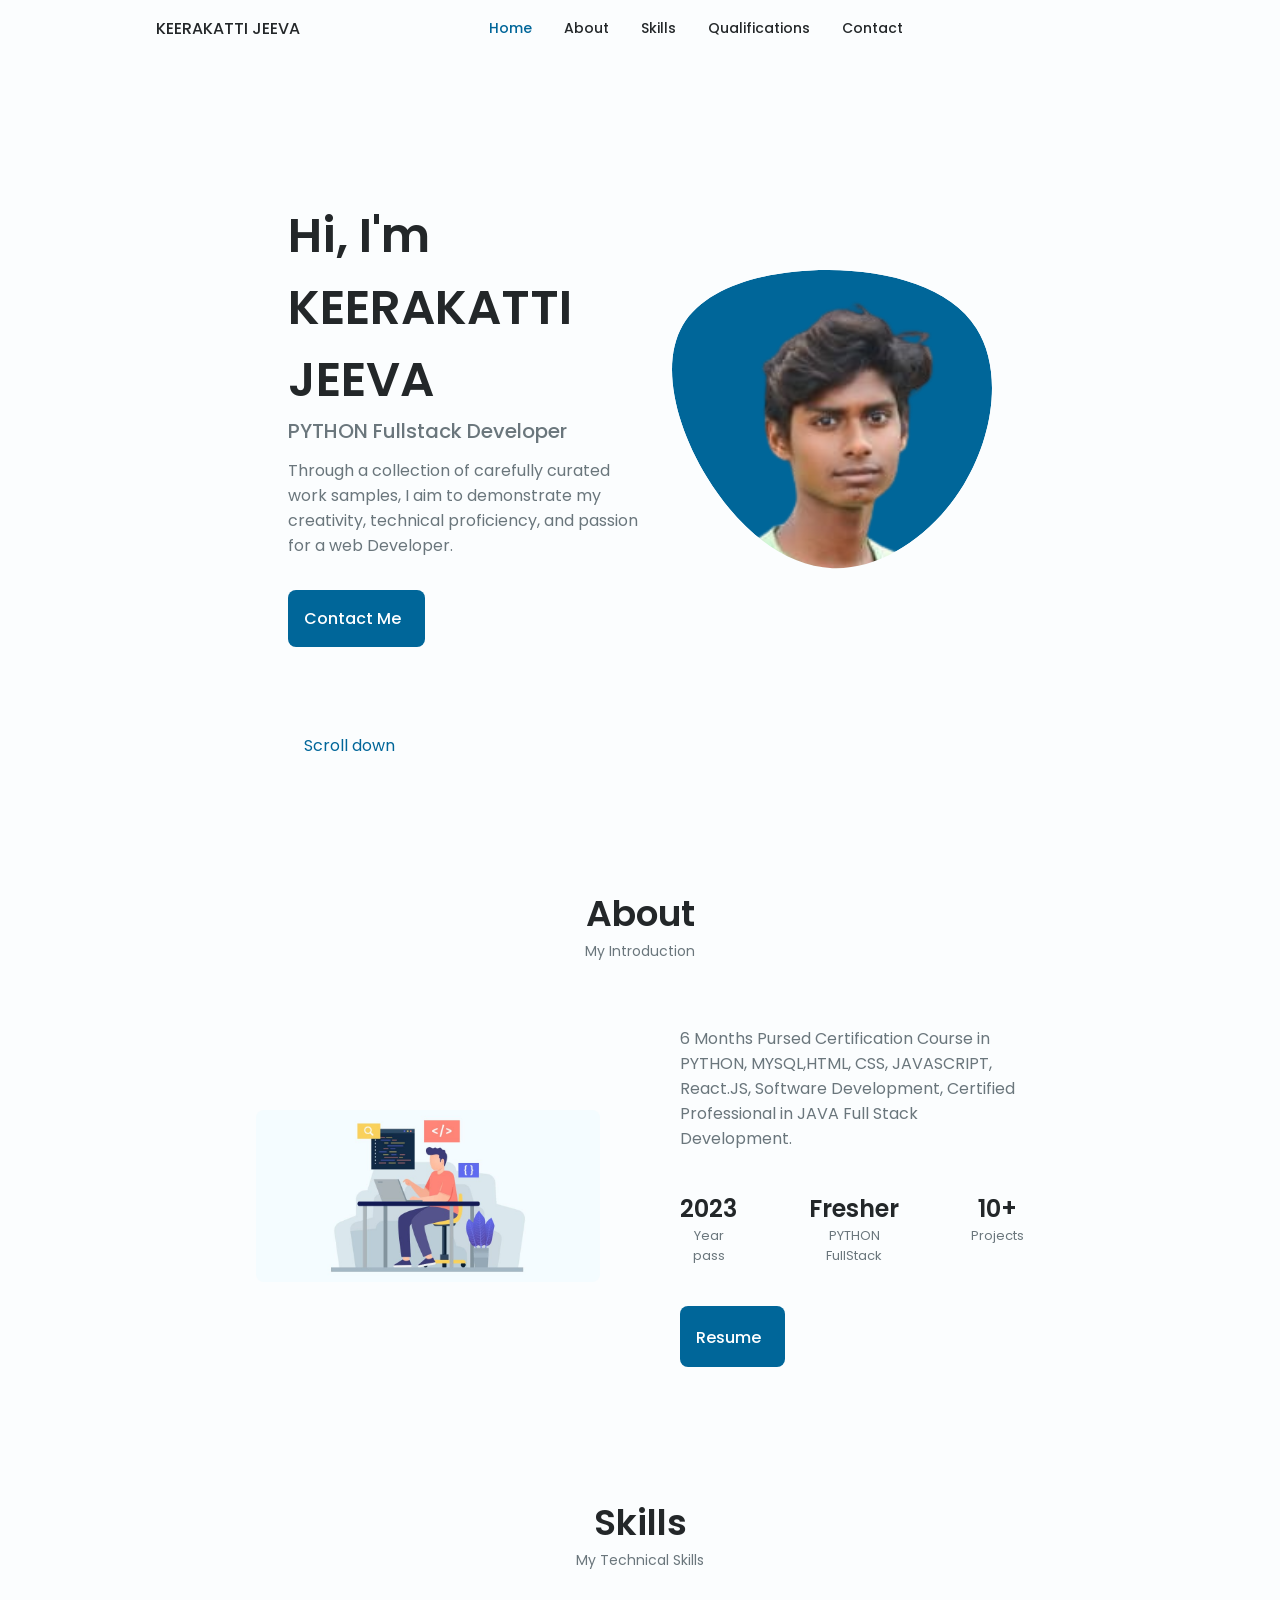
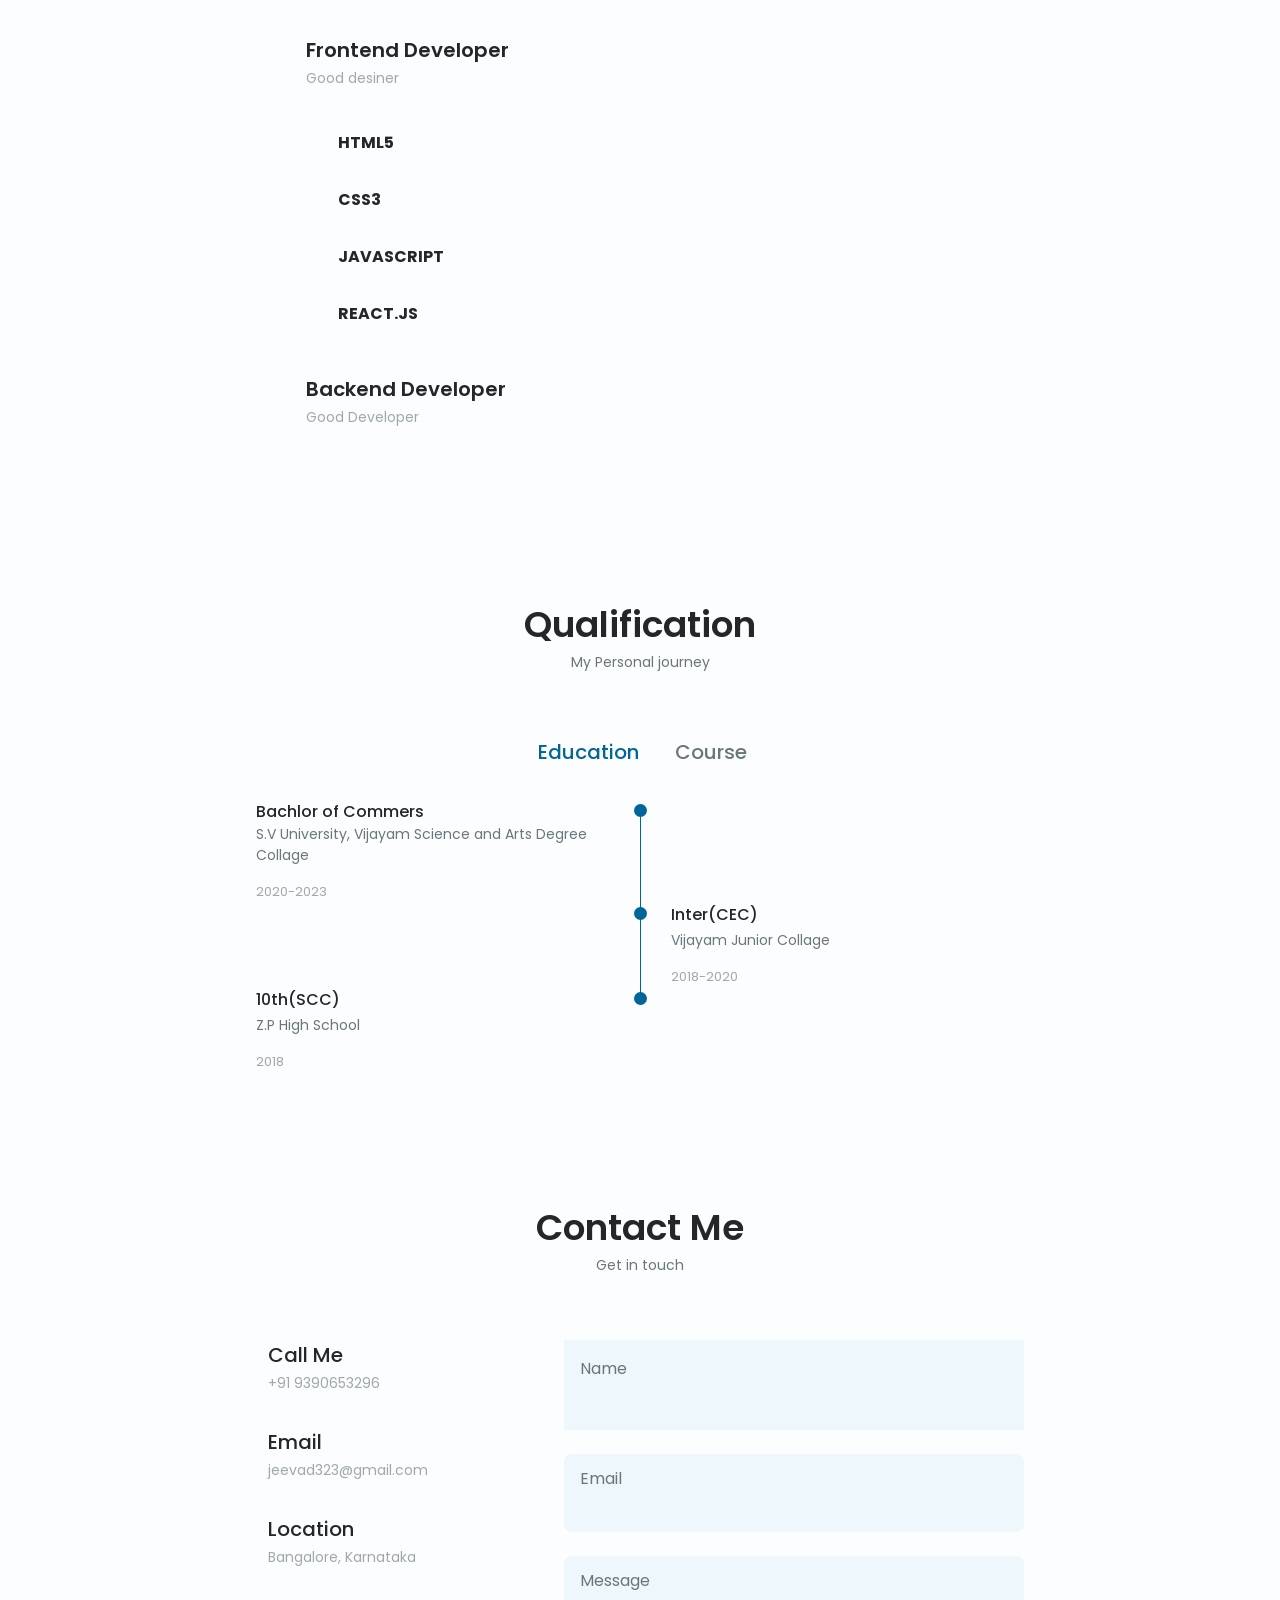
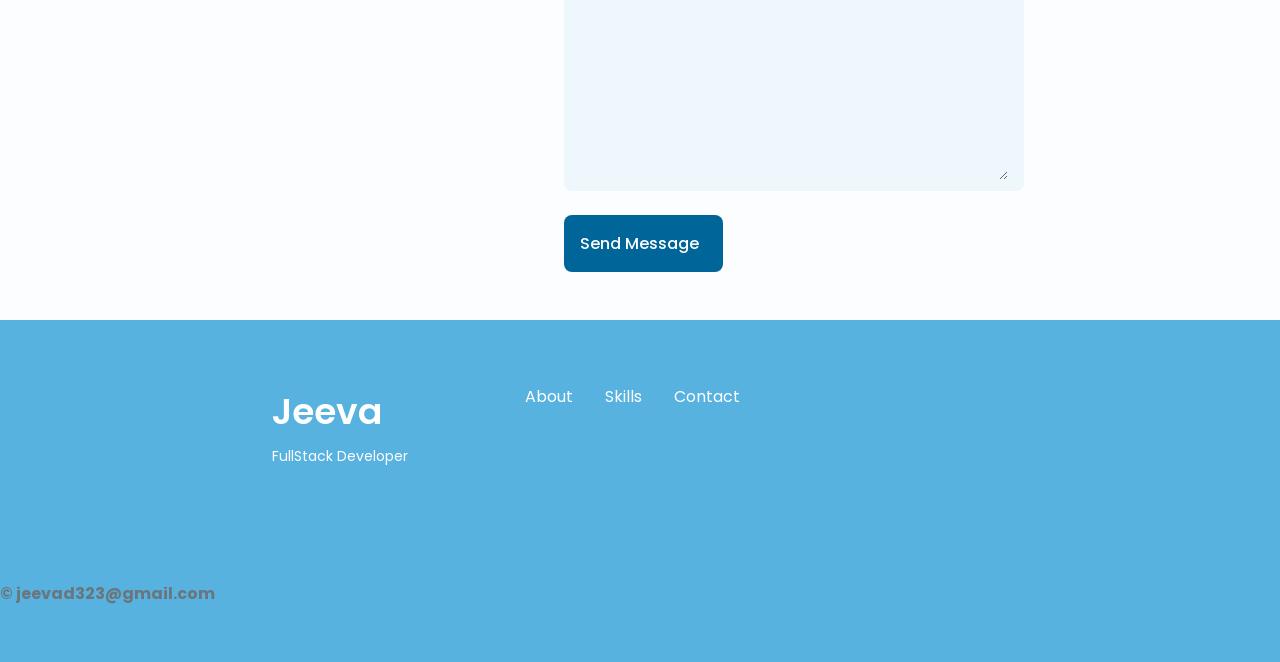
==== index.html @ fc79bf77 "commit" ====
<!DOCTYPE html>
    <html lang="en">
    <head>
        <meta charset="UTF-8">
        <meta name="viewport" content="width=device-width, initial-scale=1.0">

        <!--==================== UNICONS ====================-->
        <link rel="stylesheet" href="https://unicons.iconscout.com/release/v4.0.8/css/line.css">
        <!--==================== SWIPER CSS ====================-->
        <link rel="stylesheet" href="">
        
        <!--==================== CSS ====================-->
        <link rel="stylesheet" href="color.css">

        <title>Portfolio Website</title>
    </head>
    <body>
        <!-- HEADER -->
        <header class="header" id="header">
            <nav class="nav container">
                <a href="#" class="nav_logo">KEERAKATTI JEEVA</a>

                <div class="nav_menu" id="nav-menu">
                    <ul class="nav_list grid">
                        <li class="nav_item">
                            <a href="#home" class="nav_link active-link">
                                <i class="uil uil-estate nav_icon"></i> Home 
                            </a>
                        </li>
                        <li class="nav_item">
                            <a href="#about" class="nav_link">
                                <i class="uil uil-user nav_icon"></i> About
                            </a>
                        </li>
                        <li class="nav_item">
                            <a href="#skills" class="nav_link">
                                <i class="uil uil-file nav_icon"></i> Skills
                            </a>
                        </li>
                        <li class="nav_item">
                            <a href="#qualification" class="nav_link">
                                <i class="uil uil-graduation-cap nav_icon"></i> Qualifications
                            </a>
                        </li>
                        <li class="nav_item">
                            <a href="#contact" class="nav_link">
                                <i class="uil uil-message nav_icon"></i> Contact 
                            </a>
                        </li>
                        <i class="uil uil-times" id="nav-close"></i>
                    </ul>

                </div>

                <div class="nav_btns">
                    <!-- theme -->
                    <i class="uil uil-moon change-theme" id="theme-button"></i>


                    <div class="nav_toggle" id="nav-toggle">
                        <i class="uil uil-apps"></i>
                    </div>
                </div>
            </nav>
        </header>

        <!-- MAIN -->
        <main class="main">

            <section class="home section" id="home">
                <div class="home_container container grid">
                    <div class="home_content grid">
                        <div class="home_social">
                            <a href="https://www.linkedin.com/feed/" target="_blank" class="home_social-icon">
                                <i class="uil uil-linkedin"></i>
                            </a>

                            <a href="https://github.com/dashboard" target="_blank" class="home_social-icon">
                                <i class="uil uil-github-alt"></i>
                            </a>

                            <a href="https://mail.google.com/mail/u/0/#inbox?compose=new" target="_blank" class="home_social-icon">
                                <i class="uil uil-dribbble"></i>
                            </a>
                        </div>

                        <div class="home_img">
                            <svg class="home_blob" viewBox="0 0 200 187" xmlns="http://www.w3.org/2000/svg" xmlns:xlink="http://www.w3.org/1999/xlink">
                                <mask id="mask0" mask-type="alpha">
                                    <path d="M190.312 36.4879C206.582 62.1187 201.309 102.826 182.328 134.186C163.346 165.547 
                                    130.807 187.559 100.226 186.353C69.6454 185.297 41.0228 161.023 21.7403 129.362C2.45775 
                                    97.8511 -7.48481 59.1033 6.67581 34.5279C20.9871 10.1032 59.7028 -0.149132 97.9666 
                                    0.00163737C136.23 0.303176 174.193 10.857 190.312 36.4879Z"/>
                                </mask>
                                <g mask="url(#mask0)">
                                    <path d="M190.312 36.4879C206.582 62.1187 201.309 102.826 182.328 134.186C163.346 
                                    165.547 130.807 187.559 100.226 186.353C69.6454 185.297 41.0228 161.023 21.7403 
                                    129.362C2.45775 97.8511 -7.48481 59.1033 6.67581 34.5279C20.9871 10.1032 59.7028 
                                    -0.149132 97.9666 0.00163737C136.23 0.303176 174.193 10.857 190.312 36.4879Z"/>

                                    <image class="home_blob-img" x="-75" href="dp.png"/>
                                </g>
                            </svg>
                        </div>

                        <div class="home_data">
                            <h1 class="home_title">Hi, I'm KEERAKATTI JEEVA</h1>
                            <h3 class="home_subtitle">PYTHON Fullstack Developer</h3>
                            <p class="home_description">Through a collection of carefully curated work samples, I aim to demonstrate my creativity, technical proficiency, and passion for a web Developer.
                            </p>
                            <a href="#contact" class="button button--flex">
                                Contact Me <i class="uil uil-message button_icon"></i>
                            </a>
                        </div>
                    </div>

                    <div class="home_scroll">
                        <a href="#about" class="home_scroll-button button--flex">
                            <i class="uil uil-mouse-alt-2 home_scroll-mouse"></i>
                            <span class="home_scrool-name">Scroll down</span>
                        </a>
                    </div>
                </div>
            </section>

            <!-- ABOUT PAGE -->
            <section class="about section" id="about">
                <h2 class="section_title">About</h2>
                <span class="section_subtitle">My Introduction</span>

                <div class="about_container container grid">
                    <img src="anime.jpg" alt="" class="about_img"> 

                    <div class="about_data">
                        <p class="about_description">6 Months Pursed Certification Course in PYTHON, MYSQL,HTML, CSS, JAVASCRIPT, React.JS,
                            Software Development, Certified Professional in JAVA Full Stack Development.

                        <div class="about_info">
                            <div>
                                <span class="about_info-title">2023</span>
                                <span class="about_info-name">Year <br> pass</span>
                            </div>

                            <div>
                                <span class="about_info-title">Fresher</span>
                                <span class="about_info-name">PYTHON <br> FullStack</span>
                            </div>
                            
                            <div>
                                <span class="about_info-title">10+</span>
                                <span class="about_info-name">Projects</span>
                            </div>
                        </div>

                        <div class="about_buttons">
                            <a href="Jeeva Keerakatti_Resume.pdf" target="_blank" class="button button-flex">
                                Resume<i class="uil uil-file-alt button_icon"></i>
                            </a>
                        </div>
                    </div>
                </div>
            </section>

            <!-- SKILLS -->
            <section class="skills section" id="skills">
                <h2 class="section_title">Skills</h2>
                <span class="section_subtitle">My Technical Skills</span>

                <div class="skills_container container grid">
                    <div>
                        <!-- SKILLS 1 -->
                        <div class="skills_content skills_open">
                            <div class="skills_header">
                                <i class="uil uil-arrow skills_icon"></i>

                                <div>
                                    <h1 class="skills_title">Frontend Developer</h1>
                                    <span class="skills_subtitle">Good desiner</span>
                                </div>

                                <i class="uil uil-angle-down skills_arrow"></i>
                            </div>

                            <div class="skills_list grid">
                                <div class="skills_data">
                                    <div class="skills_titles">
                                        <h3 class="skills_name"><b>HTML5</b></h3>
                                    </div>
                                </div>

                                <div class="skills_data">
                                    <div class="skills_titles">
                                        <h3 class="skills_name"><b>CSS3</b></h3>
                                    </div>
                                </div>

                                <div class="skills_data">
                                    <div class="skills_titles">
                                        <h3 class="skills_name"><b>JAVASCRIPT</b></h3>
                                    </div>
                                </div>

                                <div class="skills_data">
                                    <div class="skills_titles">
                                        <h3 class="skills_name"><b>REACT.JS</b></h3>
                                    </div>
                                </div>

                            </div>
                        </div>
                        
                        <!-- SKILLS 2 -->
                        <div class="skills_content skills_close">
                            <div class="skills_header">
                                <i class="uil uil-brackets-curly skills_icon"></i>

                                <div>
                                    <h1 class="skills_title">Backend Developer</h1>
                                    <span class="skills_subtitle">Good Developer</span>
                                </div>

                                <i class="uil uil-angle-down skills_arrow"></i>
                            </div>

                            <div class="skills_list grid">
                                <div class="skills_data">
                                    <div class="skills_titles">
                                        <h3 class="skills_name"><b>PYTHON</b></h3>
                                    </div>
                                </div>

                                <div class="skills_data">
                                    <div class="skills_titles">
                                        <h3 class="skills_name"><b>Django</b></h3>
                                    </div>
                                </div>

                                <div class="skills_data">
                                    <div class="skills_titles">
                                        <h3 class="skills_name"><b>My SQL</b></h3>
                                    </div>
                                </div>

                                <div class="skills_data">
                                </div>

                            </div>
                        </div>
                    </div>
                </div>
            </section>

            <!-- QUALIFICATIONS -->
            <section class="qualification section" id="qualification">
                <h2 class="section_title">Qualification</h2>
                <span class="section_subtitle">My Personal journey</span>

                <div class="qualification_container container">
                    <div class="qualification_tabs">
                        <div class="qualification_button button--flex qualification_active" data-target="#education">
                            <i class="uil uil-graduation-cap qualification_icon"></i>
                            Education
                        </div>

                        <div class="qualification_button button--flex" data-target="#course">
                            <i class="uil uil-code-branch qualification_icon"></i>
                            Course
                        </div>
                    </div>

                    <div class="qualification_section">

                        <div class="qualification_content qualification_active" data-content id="education">
                            <!-- QUALIFICATION 1 -->
                            <div class="qualification_data">
                                <div>
                                    <h3 class="qualification_title">Bachlor of Commers</h3>
                                    <span class="qualification_subtitle">S.V University, Vijayam Science and Arts Degree Collage</span>
                                    <div class="qualification_calendar">
                                        <i class="uil uil-calendar-alt"></i>
                                        2020-2023
                                    </div>
                                </div>

                                <div>
                                    <span class="qualification_rounder"></span>
                                    <span class="qualification_line"></span>
                                </div>
                            </div>

                            <!-- QUALIFICATION 2 -->
                            <div class="qualification_data">
                                <div></div>
                                <div>
                                    <span class="qualification_rounder"></span>
                                    <span class="qualification_line"></span>
                                </div>
                                <div>
                                    <h3 class="qualification_title">Inter(CEC)</h3>
                                    <span class="qualification_subtitle">Vijayam Junior Collage</span>
                                    <div class="qualification_calendar">
                                        <i class="uil uil-calendar-alt"></i>
                                        2018-2020
                                    </div>
                                </div>
                            </div>

                            <!-- QUALIFICATION 3 -->
                            <div class="qualification_data">
                                <div>
                                    <h3 class="qualification_title">10th(SCC)</h3>
                                    <span class="qualification_subtitle">Z.P High School </span>
                                    <div class="qualification_calendar">
                                        <i class="uil uil-calendar-alt"></i>
                                        2018
                                    </div>
                                </div>
                                <div>
                                    <span class="qualification_rounder"></span>
                                </div>

                            </div>
                        </div>

                        <div class="qualification_content" data-content id="course">
                            
                            <div class="qualification_data">
                                <div></div>

                                <div>
                                    <span class="qualification_rounder"></span>
                                </div>
                                <div>
                                    <h3 class="qualification_title">Python FullStack</h3>
                                    <span class="qualification_subtitle">Besant Tecnology, Bengloru</span>
                                    </div>
                                </div>

                                
                            </div>
                        </div>
                    </div>
                </div>
            </section>

            <!-- CONTACT ME -->
            <section class="contact section" id="contact">
                <h2 class="section_title">Contact Me</h2>
                <span class="section_subtitle">Get in touch</span>

                <div class="contact_container container grid">
                    <div>
                        <div class="contact_information">
                            <i class="uil uil-phone contact_icon"></i>

                            <div>
                                <h3 class="contact_title">Call Me</h3>
                                <span class="contact_subtitle">+91 9390653296</span>
                            </div>
                        </div>

                        <div class="contact_information">
                            <i class="uil uil-envelope contact_icon"></i>

                            <div>
                                <h3 class="contact_title">Email</h3>
                                <span class="contact_subtitle">jeevad323@gmail.com</span>
                            </div>
                        </div>

                        <div class="contact_information">
                            <i class="uil uil-map-marker contact_icon"></i>

                            <div>
                                <h3 class="contact_title">Location</h3>
                                <span class="contact_subtitle">Bangalore, Karnataka</span>
                            </div>
                        </div>
                    </div>

                    <form action="" class="contact_form grid">
                        <div class="contact_input grid">
                            <div class="contact_content">
                                <label for="" class="contact_label">Name</label>
                                <input type="text" class="contact_input">
                            </div>
                        </div>

                        <div>
                            <div class="contact_content">
                                <label for="" class="contact_label">Email</label>
                                <input type="email" class="contact_input">
                            </div>
                        </div>
                        
                        <div class="contact_content">
                            <label for="" class="contact_label">Message</label>
                            <textarea name="" id="" cols="0" rows="7" class="contact_input"></textarea>
                        </div>

                        <div>
                            <a href="#" class="button button--flex">
                                Send Message
                                <i class="uil uil-message button_icon"></i>
                            </a>
                        </div>

                    </form>
                </div>
            </section>
        </main>

        <!--==================== DETAIL ====================-->
        <detail class="detail">
         <div class="detail_bg">
            <div class="detail_container container grid">
                <div>
                    <h1 class="detail_title">Jeeva</h1>
                    <span class="detail_subtitle">FullStack Developer</span>
                </div>

                <u1 class="detail_links">
                    
                    <a href="#about" class="detail_link">About</a>
                    
                    
                    <a href="#skills" class="detail_link">Skills</a>
                
                
                    <a href="#contact" class="detail_link">Contact</a>
                
                </u1>

                <div class="detail_socials">
                    <a href="https://www.facebook.com/keerakatti.jeeva?mibextid=ZbWKwL " target="_blank" class="detail_social">
                        <i class="uil uil-facebook-f"></i>
                    </a>

                    <a href="https://www.instagram.com/k_jeeva_143/" target="_blank" class="detail_social">
                        <i class="uil uil-instagram"></i>
                    </a>

                    <a href="https://www.snapchat.com/add/kingjeeva121?share_id=YmJtfEc69a4&locale=en-IN " target="_blank" class="detail_social">
                        <i class="uil uil-snapchat-ghost"></i>
                    </a>
                </div>
            </div>

            <b><p class="detail_copy"><br>&#169; jeevad323@gmail.com</p></b>
            
         </div>
        </detail>
        
        <!--==================== SCROLL TOP ====================-->
        <a href="#" class="scrollup" id="scroll-up">
            <i class="uil uil-arrow-up scrollup_icon"></i>
        </a>

        <!--==================== SWIPER JS ====================-->
        <script src=""></script>

        <!--==================== MAIN JS ====================-->
        <script src="main.js"></script>
    </body>
---- color.css ----
@import url("https://fonts.googleapis.com/css2?family=Poppins:wght@400;500;600&display=swap");

/* @import url("https://fonts.googleapis.com/css2?family=Rubik:wght@500;600&display=swap"); */


:root {
    --header-height: 3rem;

    /* Colors */

    --hue-color: 200;

    --first-color: hsl(var(--hue-color), 100%, 30%);
    --first-color-second: hsl(var(--hue-color), 69%, 61%);
    --first-color-alt: hsl(var(--hue-color), 57%, 53%);
    --first-color-lighter: hsl(var(--hue-color), 92%, 85%);
    --title-color: hsl(var(--hue-color), 8%, 15%);
    --text-color: hsl(var(--hue-color), 8%, 45%);
    --text-color-light: hsl(var(--hue-color), 8%, 65%);
    --input-color: hsl(var(--hue-color), 70%, 96%);
    --body-color: hsl(var(--hue-color), 60%, 99%);
    --container-color: #fff;
    --scroll-bar-color: hsl(var(--hue-color), 12%, 90%);
    --scroll-thumb-color: hsl(var(--hue-color), 12%, 80%);

    --body-font: 'Poppins', sans-serif;

    --big-font-size: 2rem;
    --h1-font-size: 1.5rem;
    --h2-font-size: 1.25rem;
    --h3-font-size: 1.125rem;
    --normal-font-size: .938rem;
    --small-font-size: .813rem;
    --smaller-font-size: .75rem;

    --font-medium: 500;
    --font-semi-bold: 600;

    --mb-0-25: .25rem;
    --mb-0-5: .5rem;
    --mb-0-75: .75rem;
    --mb-1: 1rem;
    --mb-1-5: 1.5rem;
    --mb-2: 2rem;
    --mb-2-5: 2.5rem;
    --mb-3: 3rem;

    --z-tooltip: 10;
    --z-fixed: 100;
    --z-modal: 1000;
}

@media screen and (min-width: 968px) {
    :root {
        --big-font-size: 3rem;
        --h1-font-size: 2.25rem;
        --h2-font-size: 1.5rem;
        --h3-font-size: 1.25rem;
        --normal-font-size: 1rem;
        --small-font-size: .875rem;
        --smaller-font-size: .813rem;
    }
}

/* Theme */
body.dark-theme{
    --first-color-second: hsl(var(--hue-color), 30%, 8%);
    --title-color: hsl(var(--hue-color), 8%, 95%);
    --text-color: hsl(var(--hue-color), 8%, 75%);
    --input-color: hsl(var(--hue-color), 29%, 16%);
    --body-color: hsl(var(--hue-color), 28%, 12%);
    --container-color: hsl(var(--hue-color),29%,16%);
    --scroll-bar-color: hsl(var(--hue-color), 12%, 48%);
    --scroll-thumb-color: hsl(var(--hue-color), 12%, 36%);
}

.nav_btns{
  display: flex;
  align-items: center;
}

.change-theme{
  font-size: 1.2rem;
  color: var(--title-color);
  margin-right: var(--mb-1);
  cursor: pointer;
}

.change-theme:hover{
  color: var(--first-color);
}

* {
  box-sizing: border-box;
  padding: 0;
  margin: 0;
}

html {
  scroll-behavior: smooth;
}

body {
  margin: 0 0 var(--header-height) 0;
  font-family: var(--body-font);
  font-size: var(--normal-font-size);
  background-color: var(--body-color);
  color: var(--text-color);
}

h1, h2, h3, h4 {
  color: var(--title-color);
  font-weight: var(--font-semi-bold);
}

ul {
  list-style: none;
}

a {
  text-decoration: none;
}

img {
  max-width: 100%;
  height: auto;
  
}

.section {
  padding: 2rem 0 4rem;
}

.section_title {
  font-size: var(--h1-font-size);
  color: var(--title-color);
}

.section_subtitle {
  display: block;
  font-size: var(--small-font-size);
  margin-bottom: var(--mb-3);
}

.section_title, 
.section_subtitle {
  text-align: center;
}

.container {
  max-width: 768px;
  margin-left: var(--mb-1-5);
  margin-right: var(--mb-1-5);
}

.grid {
  display: grid;
  gap: 1.5rem;
}

.header {
  width: 100%;
  position: fixed;
  bottom: 0;
  left: 0;
  z-index: var(--z-fixed);
  background-color: var(--body-color);
}

.nav{
  max-width: 968px;
  height: var(--header-height);
  display: flex;
  justify-content: space-between;
  align-items: center;
}

.nav_logo,
.nav_toggle{
  color: var(--title-color);
  font-weight: var(--font-medium);
}

.nav_logo:hover{
  color: var(--first-color);
}

.nav_toggle{
  font-size: 1.1rem;
  cursor: pointer;
}

.nav_toggle:hover{
  color: var(--first-color);
}

@media screen and (max-width:767px){
  .nav_menu{
    position: fixed;
    bottom: -100%;
    left: 0;
    width: 100%;
    background-color: var(--body-color);
    padding: 2rem 1.5rem 4rem;
    box-shadow: 0 -1px 4px rgb(0,0,0.15);
    border-radius: 1.5rem 1.5rem 0 0;
    transition: .3s;
  }
}

.nav_list{
  grid-template-columns: repeat(3,1fr);
  gap: 2rem;
}

.nav_link{
  display: flex;
  flex-direction: column;
  align-items: center;
  font-size: var(--small-font-size);
  color: var(--title-color);
  font-weight: var(--font-medium);
}

.nav_link:hover{
  color: var(--first-color);
}

.nav_icon{
  font-size: 1.2rem;
}

.nav_close{
  position: absolute;
  right: 5.3em;
  bottom: .5rem;
  font-size: 1.5rem;
  cursor: pointer;
  color: var(--first-color);
}

.nav_close:hover{
  color: var(--first-color-alt);
}

.show-menu{
  bottom: 0;
}

.active-link{
  color: var(--first-color);
}

.scroll-header{
  box-shadow: 0 -1px 4px rgba(0,0,0,.15);
}

/* HOME */
.home_container{
  gap:1rem;
}
.home_content{
  grid-template-columns: .5fr 3fr;
  padding-top: 3.5rem;
  align-items: center;
}

.home_social{
  display: grid;
  grid-template-columns: max-content;
  row-gap: 1rem;
}

.home_social-icon{
  font-size: 1.2rem;
  color: var(--first-color);
}

.home_social-icon:hover{
  color: var(--first-color-alt);
}

.home_blob{
  width: 200px;
  fill: var(--first-color);
}

.home_bolb-img{
  width: 0px;
}

.home_data{
  grid-column: 1/3;
}

.home_title{
  font-size: var(--big-font-size);
}

.home_subtitle{
  font-size: var(--h3-font-size);
  color: var(--text-color);
  font-weight: var(--font-medium);
  margin-bottom: var(--mb-0-75);
}

.home_description{
  margin-bottom: var(--mb-2);
}

.home_scroll{
  display: none;
}

.home_scroll-button{
  color: var(--first-color);
  transition: .3s;
}

.home_scroll-button:hover{
  transform: translateY(.23rem);
}

.home_scroll-mouse{
  font-size: 2rem;
}

.home_scroll-name{
  font-size: var(--small-font-size);
  color: var(--title-color);
  font-weight: var(--font-medium);
  margin-right: var(--mb-0-25);
}

.home_scroll-arrow{
  font-size: 1.25rem;
}

/* BUTTONS */
.button{
  display: inline-block;
  background-color: var(--first-color);
  color: #fff;
  padding: 1rem;
  border-radius: .5rem;
  font-weight: var(--font-medium);
}

.button:hover{
  background-color: var(--first-color-alt);
}

.button_icon{
  font-size: 1.2rem;
  margin-left: var(--mb-0-5);
  transition: .3s;
}

.button--flex{
  display: inline-flex;
  align-items: center;
}

/* ABOUT */
.about_img{
  width: 200px;
  border-radius: .5rem;
  justify-self: center;
  align-self: center;
}

.about_description{
  text-align: center;
  margin-bottom: var(--mb-2-5);
}

.about_info{
  display: flex;
  justify-content: space-evenly;
  margin-bottom: var(--mb-2-5);
}

.about_info-title{
  font-size: var(--h2-font-size);
  font-weight: var(--font-semi-bold);
  color: var(--title-color);
}
.about_info-name{
  font-size: var(--smaller-font-size);
}

.about_info-title,
.about_info-name{
  display: block;
  text-align: center;
}

.about_buttons{
  display: flex;
  justify-content: center;
}

/* SKILLS */
.skills_container{
  row-gap: 0;
}

.skills_header{
  display: flex;
  align-items: center;
  margin-bottom: var(--mb-2-5);
  cursor: pointer;
}

.skills_icon,
.skills_arrow{
  font-size: 2rem;
  color: var(--first-color);
}

.skills_icon{
  margin-right: var(--mb-0-75);
}

.skills_title{
  font-size: var(--h3-font-size);
}

.skills_subtitle{
  font-size: var(--small-font-size);
  color: var(--text-color-light);
}

.skills_arrow{
  margin-left: auto;
  transition: .4s;
}

.skills_titles{
  display: flex;
  justify-content: space-between;
  margin-bottom: var(--mb-0-5);
}

.skills_list{
  row-gap: 1.5rem;
  padding-left: 2.7rem;
}

.skills_name{
  font-size: var(--normal-font-size);
  font-weight: var(--font-medium);
}

.skills_close .skills_list{
  height: 0;
  overflow: hidden;
}

.skills_open .skills_list{
  height: max-content;
  margin-bottom: var(--mb-2-5);
}

.skills_open .skills_arrow{
  transform: rotate(-180deg);
}

/* QUALIFICATIONS */
.qualification_tabs{
  display: flex;
  justify-content: space-evenly;
  margin-bottom: var(--mb-2);
}

.qualification_button{
  font-size: var(--h3-font-size);
  font-weight: var(--font-medium);
  cursor: pointer;
}

.qualification_button:hover{
  color: var(--first-color);
}

.qualification_icon{
  font-size: 1.8rem;
  margin-right: var(--mb-0-25);
}

.qualification_data{
  display: grid;
  grid-template-columns: 1fr max-content 1fr;
  column-gap: 1.5rem;
}

.qualification_title{
  font-size: var(--normal-font-size);
  font-weight: var(--font-medium);
}

.qualification_subtitle{
  display: inline-block;
  font-size: var(--small-font-size);
  margin-bottom: var(--mb-1);
}

.qualification_calendar{
  font-size: var(--smaller-font-size);
  color: var(--text-color-light);
}

.qualification_rounder{
  display: inline-block;
  width: 13px;
  height: 13px;
  background-color: var(--first-color);
  border-radius: 50%;
}

.qualification_line{
  display: block;
  width: 1px;
  height: 100%;
  background-color: var(--first-color);
  transform: translate(6px, -7px);
}

.qualification [data-content]{
  display: none;
}

.qualification_active[data-content]{
  display: block;
}

.qualification_button.qualification_active{
  color: var(--first-color);
}

/* CONTACT ME */
.contact_container{
  row-gap: 3rem;
}

.contact_information{
  display: flex;
  margin-bottom: var(--mb-2);
}

.contact_icon{
  font-size: 2rem;
  color: var(--first-color);
  margin-right: var(--mb-0-75);
}

.contact_title{
  font-size: var(--h3-font-size);
  font-weight: var(--font-medium);
}

.contact_subtitle{
  font-size: var(--small-font-size);
  color: var(--text-color-light);
}

.contact_content{
  background-color: var(--input-color);
  border-radius: .5rem;
  padding: .75rem 1rem .25rem;  
}

.contact_lable{
  font-size: var(--smaller-font-size);
  color: var(--title-color);
}

.contact_input{
  width: 100%;
  background-color: var(--input-color);
  color: var(--text-color);
  font-family: var(--body-font);
  font-size: var(--normal-font-size);
  border: none;
  outline: none;
  padding: .25rem .5rem .5rem 0;
}

/* DETAIL */
.detail{
  padding-top: 2rem;
}

.detail_container{
  row-gap: 3.5rem;
}

.detail_bg{
  background-color: var(--first-color-second);
  padding: 2rem 0 3rem;
}

.detail_title{
  font-size: var(--h1-font-size);
  margin-bottom: var(--mb-0-25);
}

.detail_subtitle{
  font-size: var(--small-font-size);
}

.detail_links{
  display: flex;
  flex-direction: column;
  row-gap: 1.5rem;
}

.detail_link:hover{
  color: var(--first-color-lighter);
}

.detail_social{
  font-size: 1.25rem;
  margin-right: var(--mb-1-5);
}

.detail_social:hover{
  color: var(--first-color-lighter);
}

.detail_title,
.detail_subtitle,
.detail_link,
.detail_social{
  color: #fff;
}


.scrollup{
  position: fixed;
  right: 1rem;
  bottom: -20%;
  background-color: var(--first-color);
  opacity: .8;
  padding: 0 .3rem;
  border-radius: .4rem;
  z-index: var(--z-tooltip);
  transition: .4s;
}

.scrollup:hover{
  background-color: var(--first-color-alt);
}

.scrollup_icon{
  font-size: 1.5rem;
  color: #fff;
}

/* Show scroll */
.show-scroll{
  bottom: 5rem;
}

::-webkit-scrollbar{
  width: .60rem;
  background-color: var(--scroll-bar-color);
  border-radius: .5rem;
}
::-webkit-scrollbar-thumb{
  background-color: var(--scroll-thumb-color);
  border-radius: .5rem;
}

::-webkit-scrollbar-thumb:hover{
  background-color: var(--text-color-light);
}

/* For small devices*/
@media screen and (max-width: 350px) {
  .container{
    margin-left: var(--mb-1);
    margin-right: var(--mb-1);
  }

  .nav_menu{
    padding: 2rem .25rem 4rem;
  }
  .nav_list{
    column-gap: 0;
  }

  .home_content{
    grid-template-columns: .25fr 3fr;
  }
  .home_blob{
    width: 180px;
  }

  .skills_title{
    font-size: var(--normal-font-size);
  }

  .qualification_data{
    gap: .5rem;
  }
}

/* For medium devices */
@media screen and (min-width:568px) {
  .home_content{
    grid-template-columns: max-content 1fr 1fr;
  }
  .home_data{
    grid-column: initial;
  }
  
  .home_img{
    order: 1;
    justify-content: left;
  }

  .about_container,
  .contact_container,
  .detail_container{ 
    grid-template-columns: repeat(2, 1fr);
  }

  .skills_container{
    display: grid;
    grid-template-columns: .9fr;
    justify-content: center;
  }

  .qualification_sections{
    display: grid;
    grid-template-columns: .6fr;
    justify-content: center;
  }
}

@media screen and (min-width: 780px) {
  .container{
  margin-left: auto;
  margin-right: auto;
  }
  body{
    margin: 0;
  }

  .section{
    padding: 6rem 0 2rem;
  }
  .section_subtitle{
    margin-bottom: 4rem;
  }

  .header{
    top: 0;
    bottom: initial;
  }

  .header,
  .main,
  .detail_container{
    padding: 0 1rem;
  }

  .nav{
    height: calc(var(--header-height)+1.5rem);
    column-gap: 1rem;
  }

  .nav_icon,
  .nav_close,
  .nav_toggle{
    display: none;
  }

  .nav_list{
    display: flex;
    column-gap: 2rem;
  }
  nav_menu{
    margin-left: auto;
  }
  .change-theme{
    margin: 0;
  }

  .home_container{
    row-gap: 5rem;
  }
  .home_content{
    padding-top: 5.5rem;
    column-gap: 2rem;
  }

  .home_blob{
    width: 270px;
  }
  .home_scroll{
    display: block;
  }
  .home_scroll-button{
    margin-left: 3rem;
  }

  .about_container{
    column-gap: 5rem;
  }
  .about_img{
    width: 350px;
  }
  .about_description{
    text-align: initial;
  }
  .about_info{
    justify-content: space-between;
  }
  .about_buttons{
    justify-content: initial;
  }

  .qualification_tabs{
    justify-content: center;
  }
  .qualification_button{
    margin: 0 var(--mb-1);
  }
  .qualification_sections{
    grid-template-columns: .5fr;
  }

  .detail_container{
    grid-template-columns: repeat(3,1fr);
  }
  .detail_bg{
    padding: 3rem 0 3.5rem;
  }
  .detail_links{
    flex-direction: row;
    column-gap: 2rem;
  }
  .detail_social{
    justify-self: flex-end;
  }
  .detail_copy{
    margin-top: 4.5rem;
  }
}

/* For large devices */
@media screen and (min-width: 1024px){
  .header,
  .main,
  .detail_container{
    padding: 1rem;
  }

  .home_blob{
    
    width: 320px;
  }
  .home_social{
    transform: translateX(-9rem);
  }
  .contact_form{
    width: 460px;
  }
  .contact_input{
    grid-template-columns: repeat(2, 1fr);
  }
}
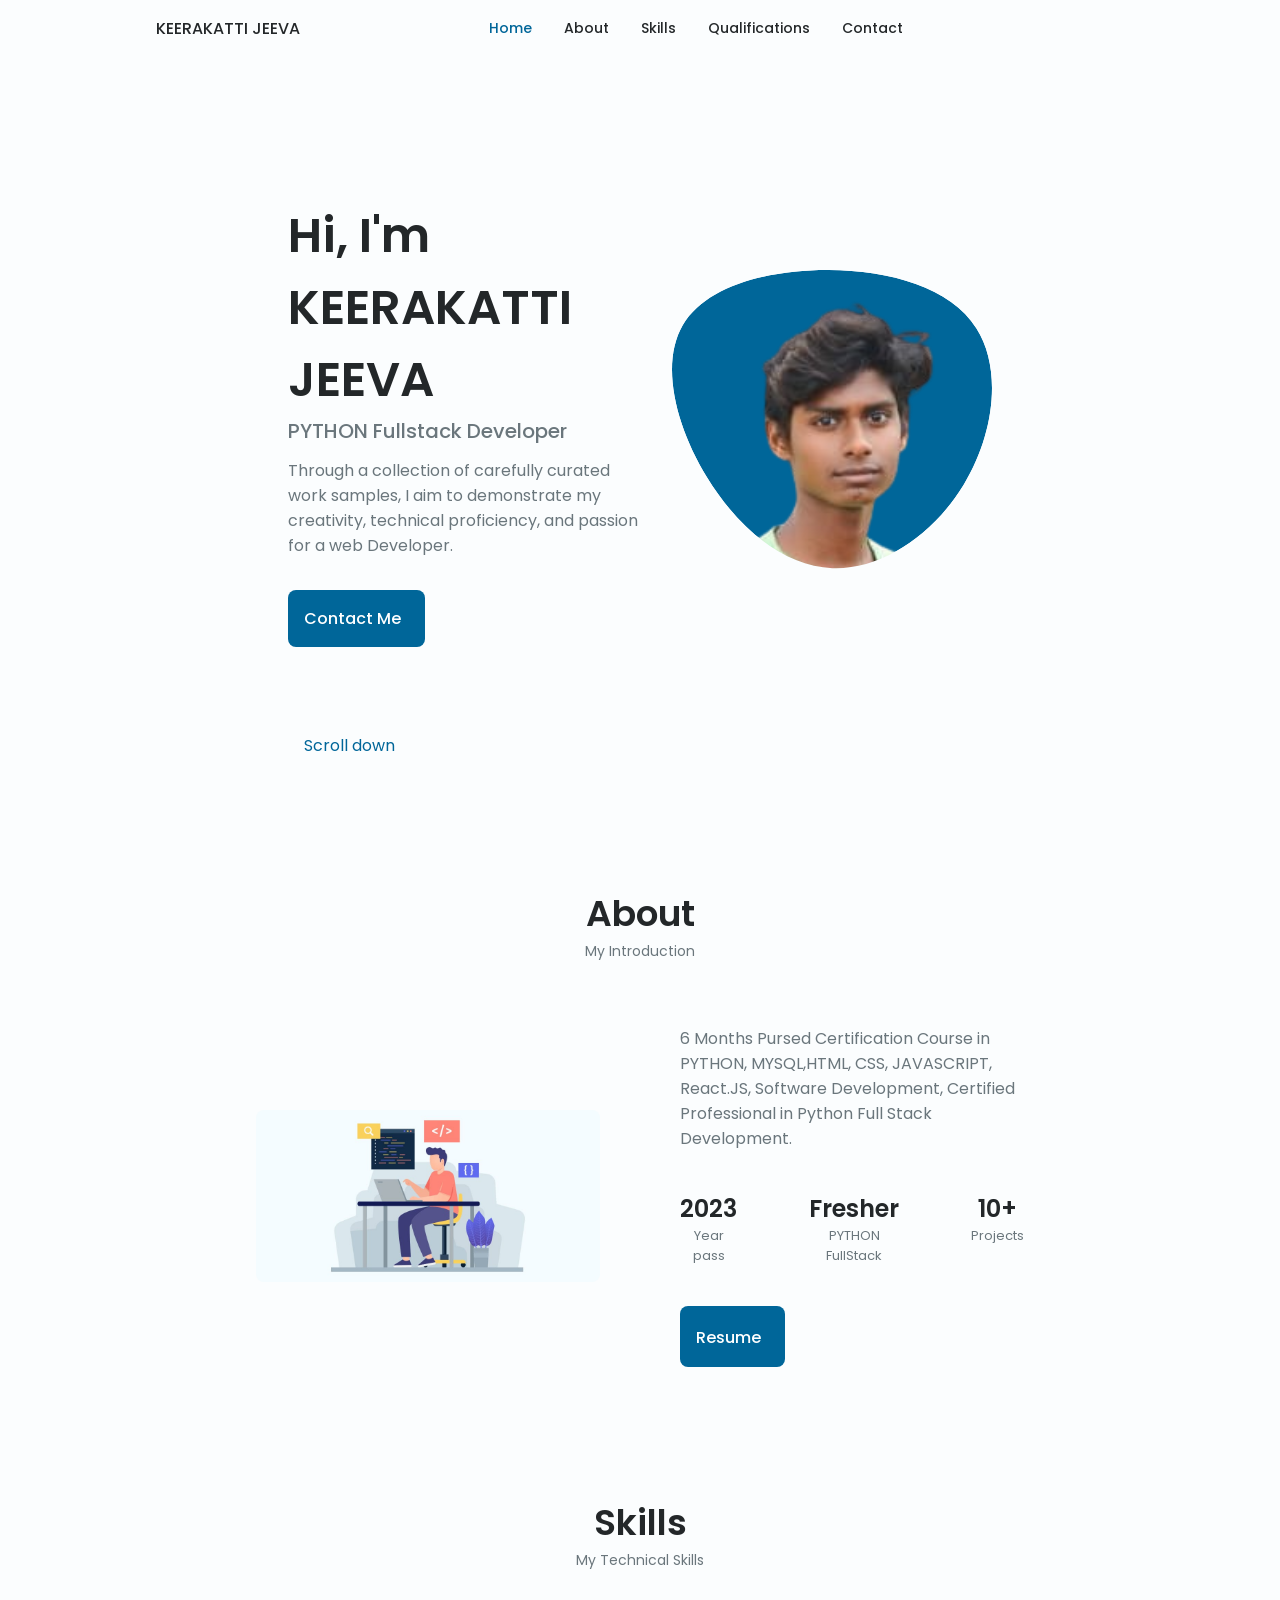
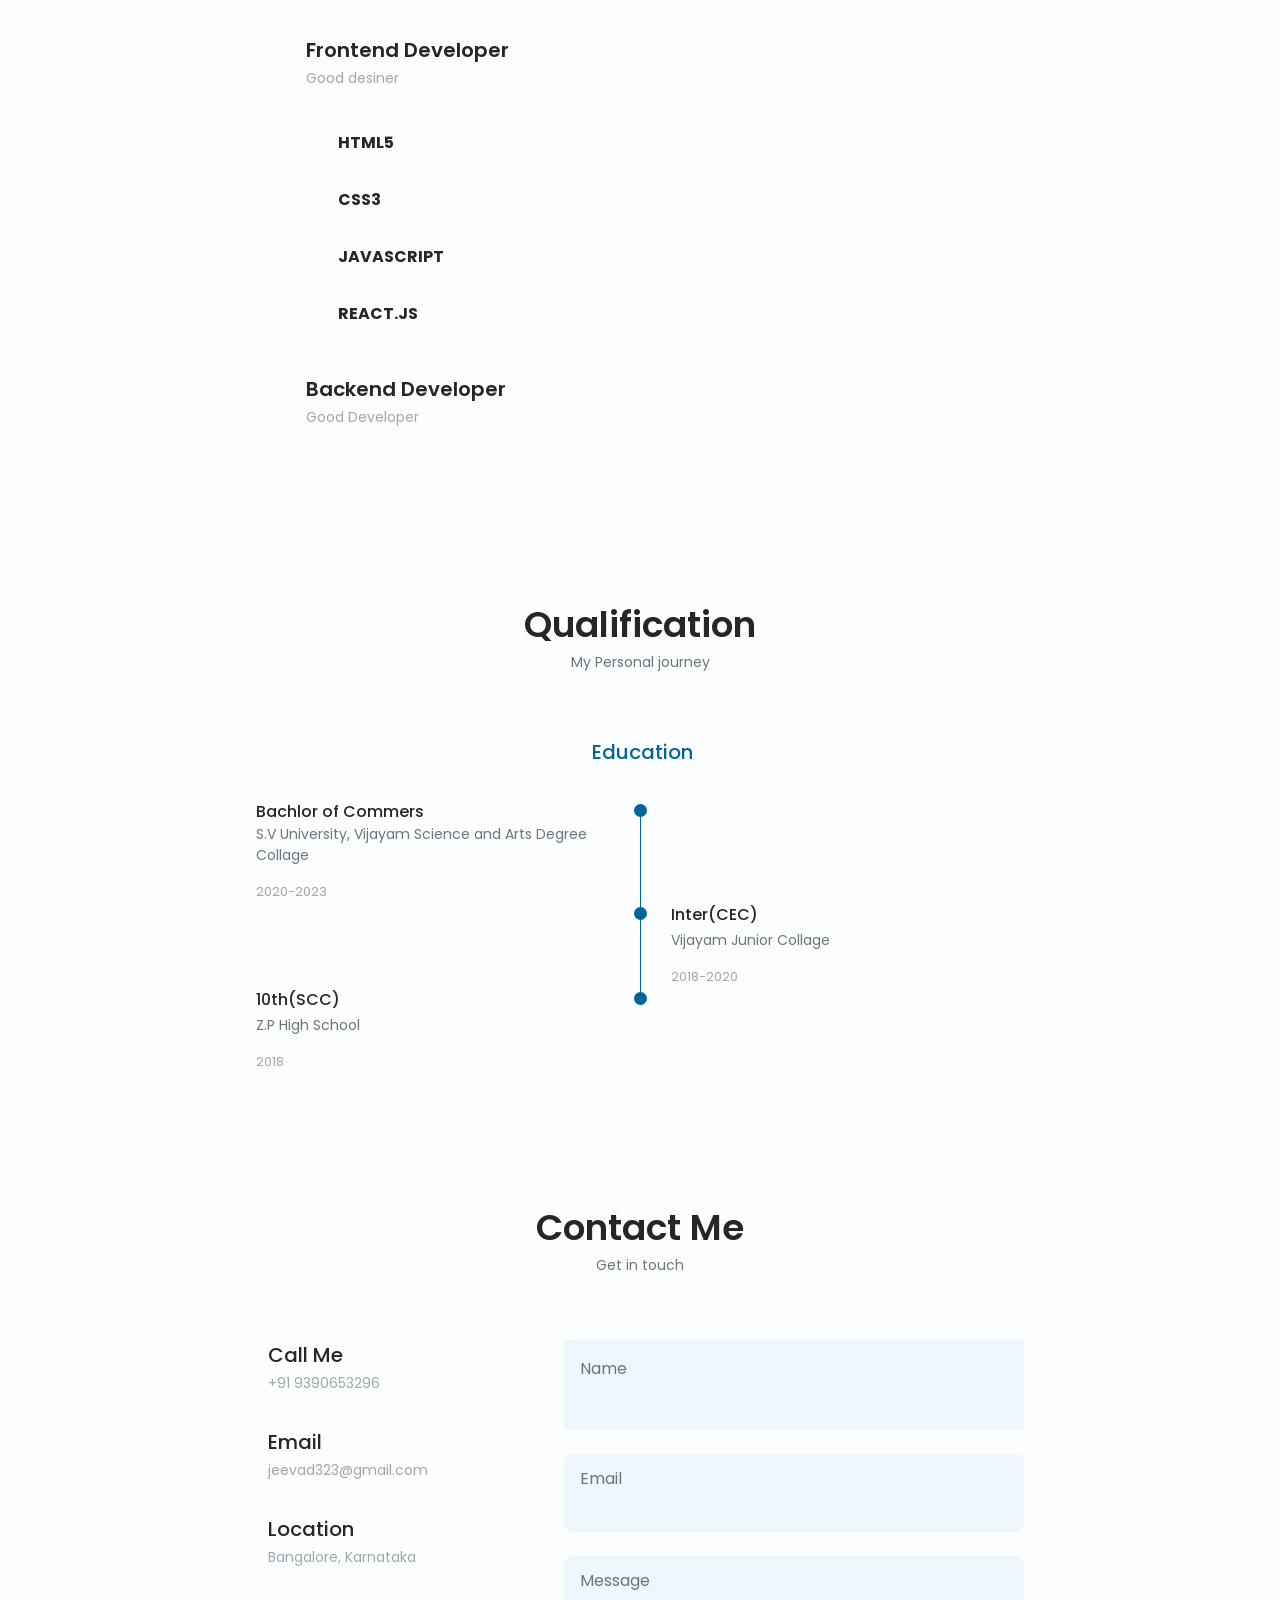
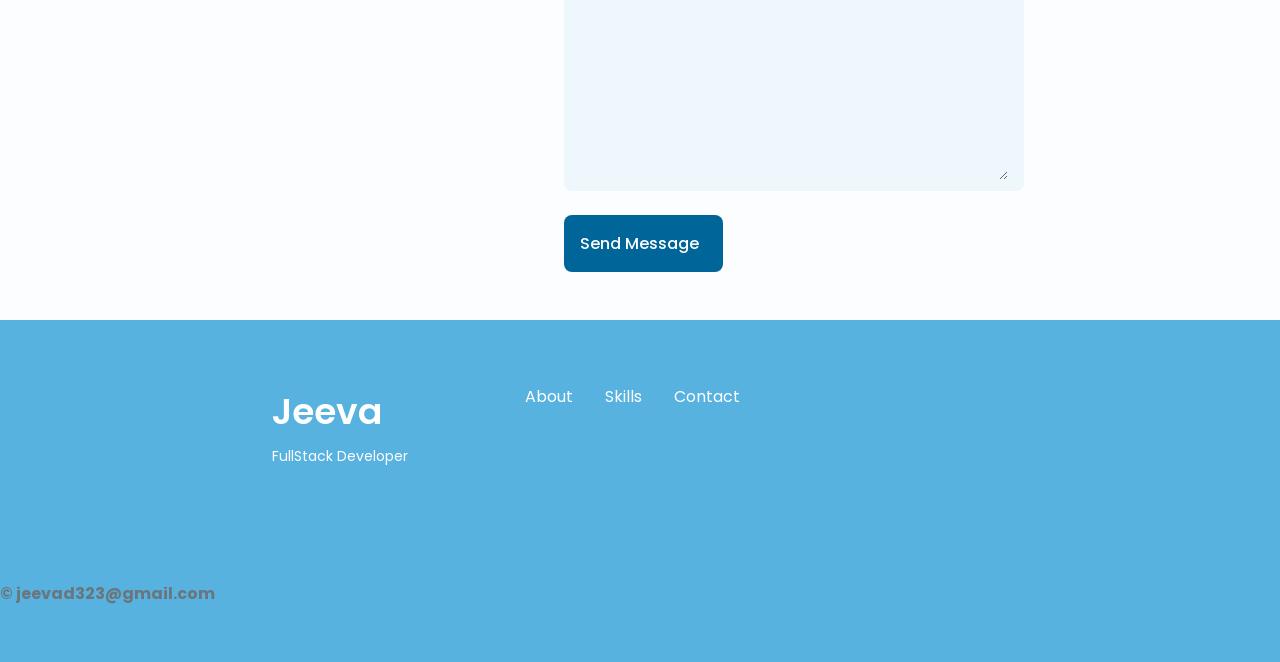
==== commit f6831166: "Update index.html" ====
--- a/index.html
+++ b/index.html
@@ -133,7 +133,7 @@
 
                     <div class="about_data">
                         <p class="about_description">6 Months Pursed Certification Course in PYTHON, MYSQL,HTML, CSS, JAVASCRIPT, React.JS,
-                            Software Development, Certified Professional in JAVA Full Stack Development.
+                            Software Development, Certified Professional in Python Full Stack Development.
 
                         <div class="about_info">
                             <div>
@@ -262,10 +262,10 @@
                             Education
                         </div>
 
-                        <div class="qualification_button button--flex" data-target="#course">
+<!--                         <div class="qualification_button button--flex" data-target="#course">
                             <i class="uil uil-code-branch qualification_icon"></i>
                             Course
-                        </div>
+                        </div> -->
                     </div>
 
                     <div class="qualification_section">
@@ -322,7 +322,7 @@
                             </div>
                         </div>
 
-                        <div class="qualification_content" data-content id="course">
+<!--                         <div class="qualification_content" data-content id="course">
                             
                             <div class="qualification_data">
                                 <div></div>
@@ -334,7 +334,7 @@
                                     <h3 class="qualification_title">Python FullStack</h3>
                                     <span class="qualification_subtitle">Besant Tecnology, Bengloru</span>
                                     </div>
-                                </div>
+                                </div> -->
 
                                 
                             </div>
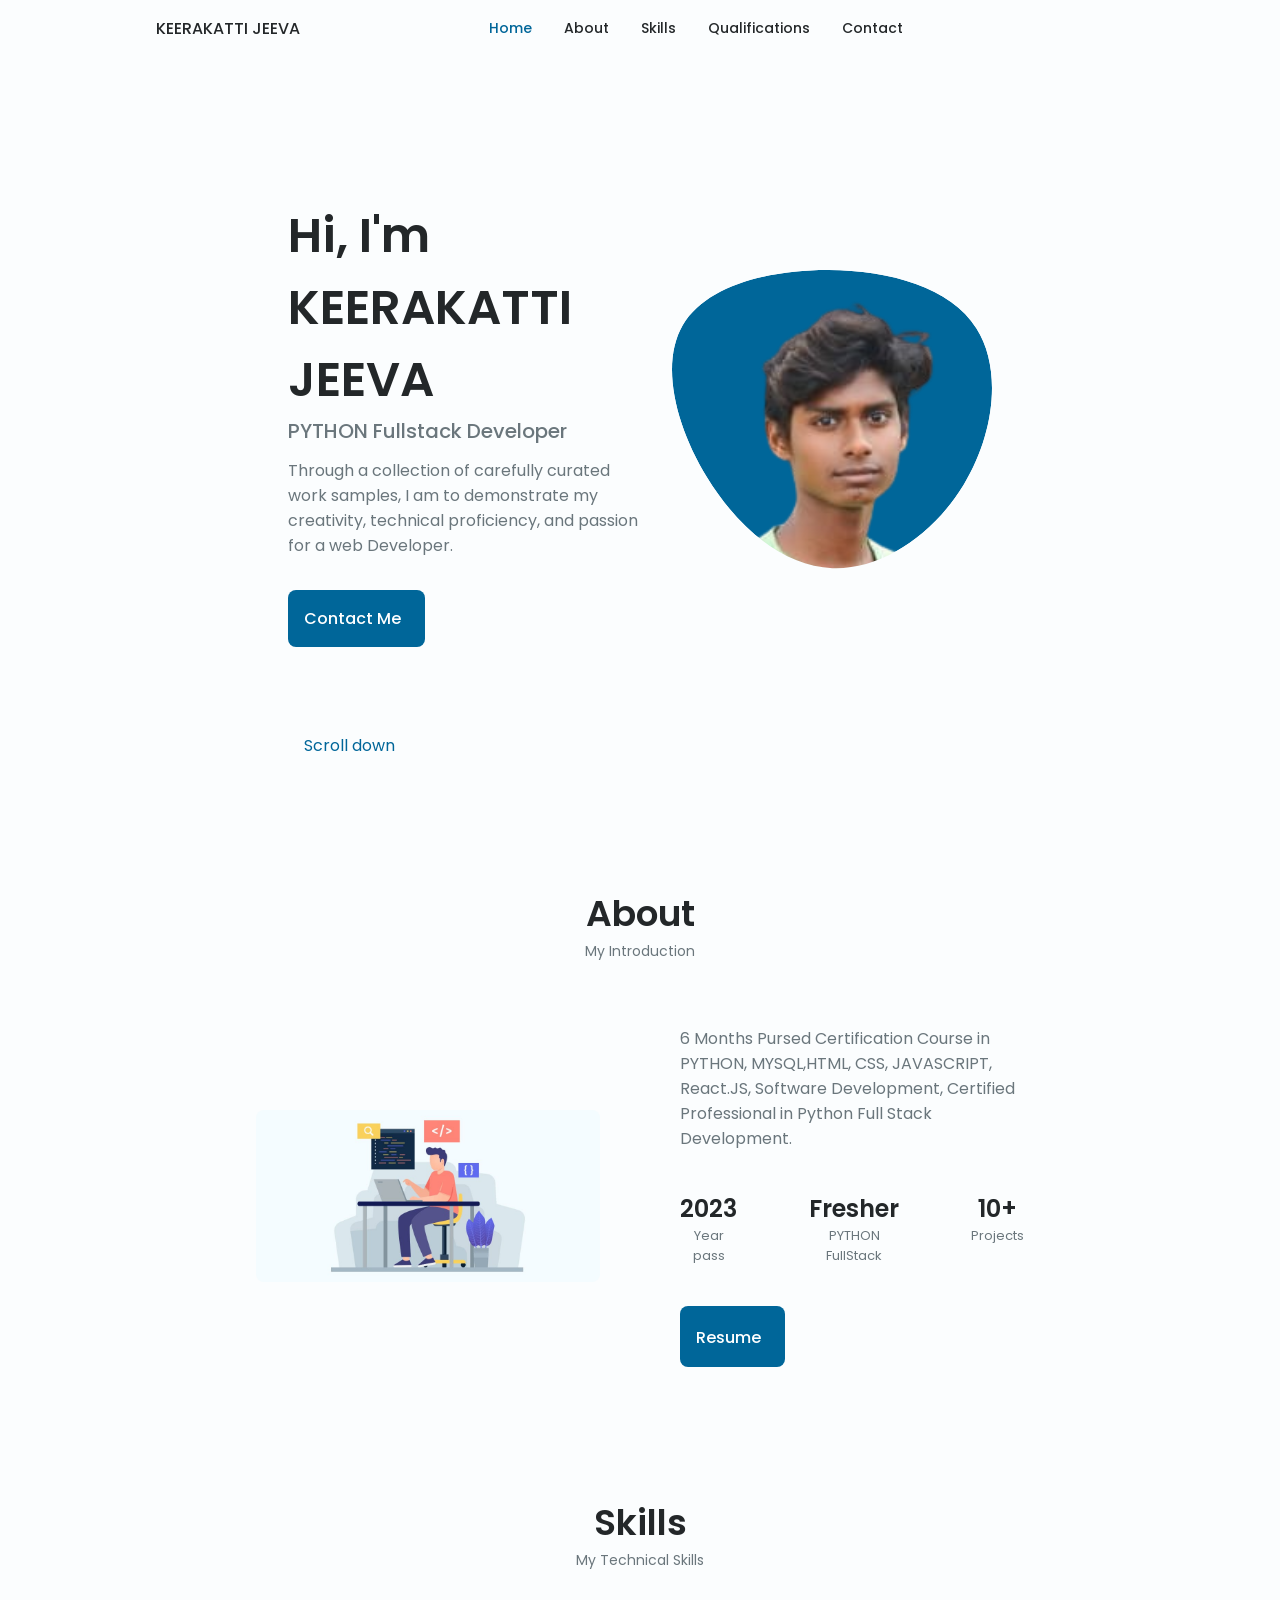
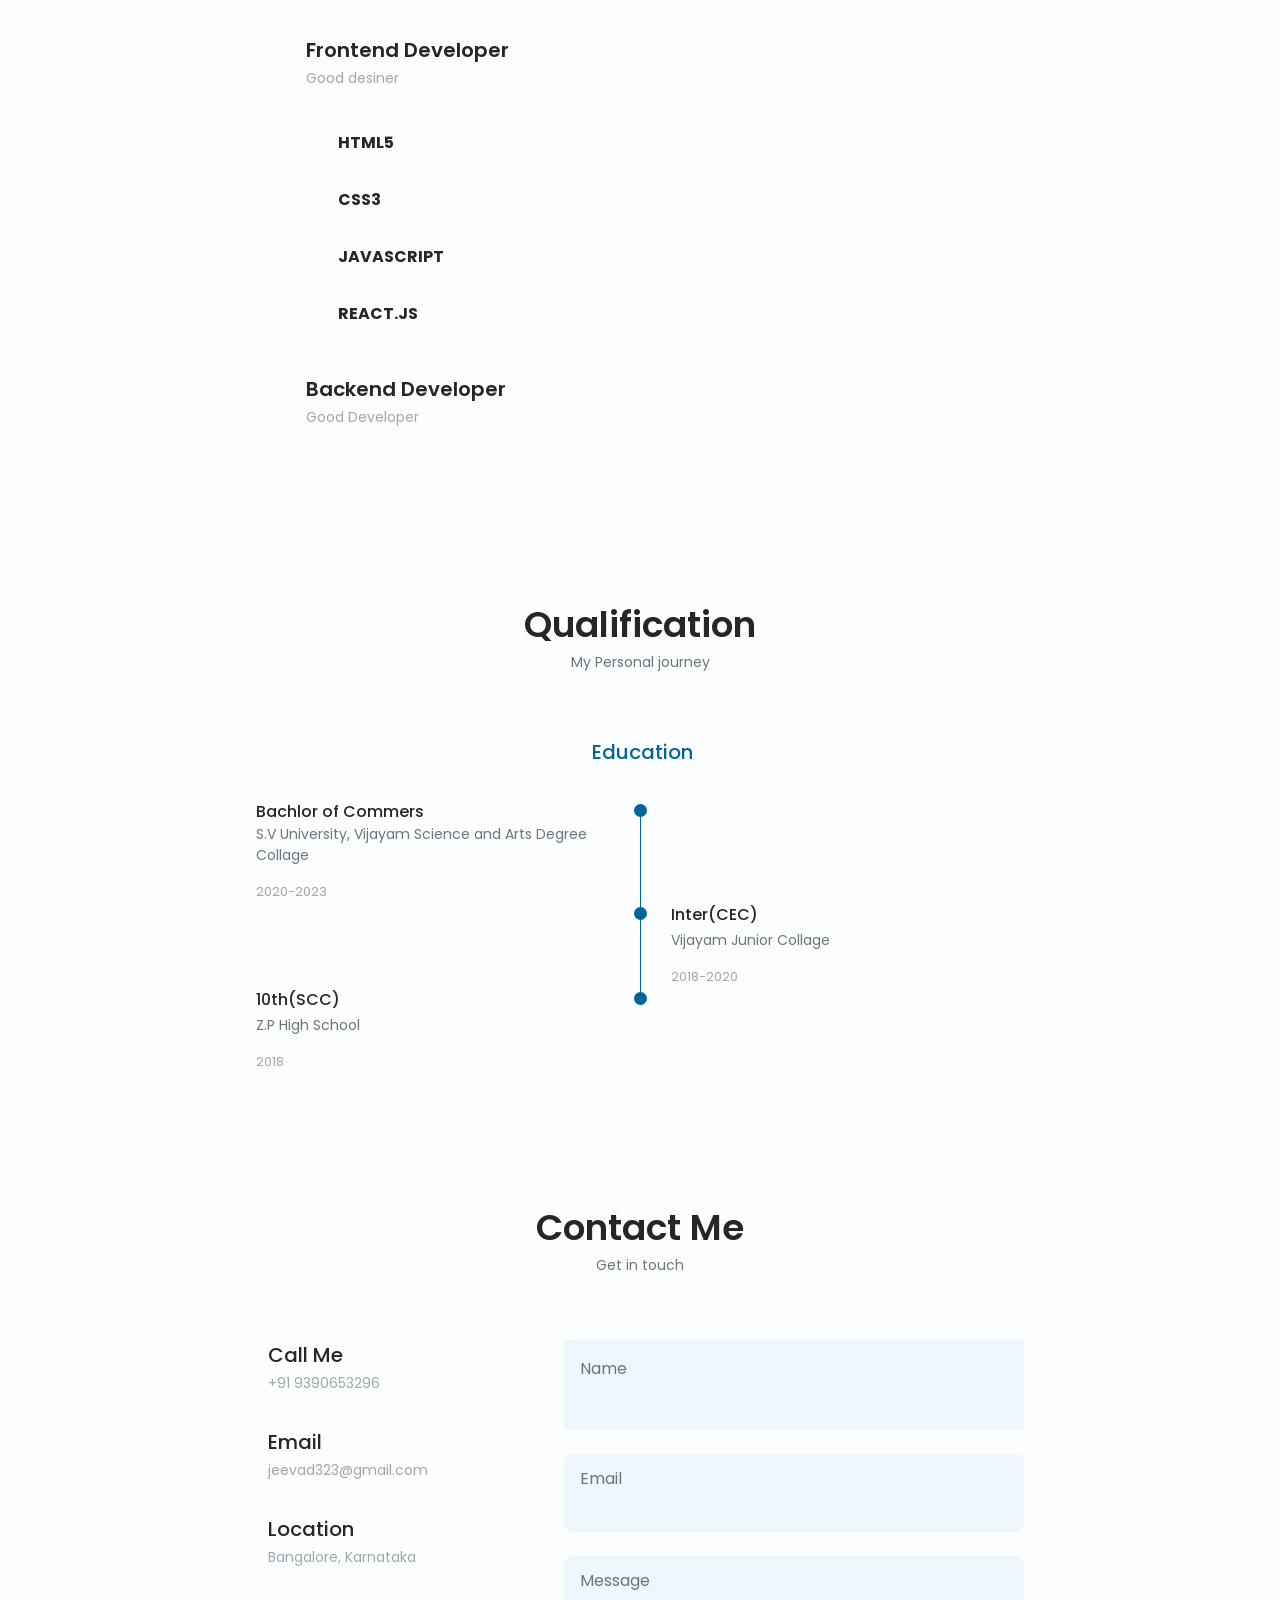
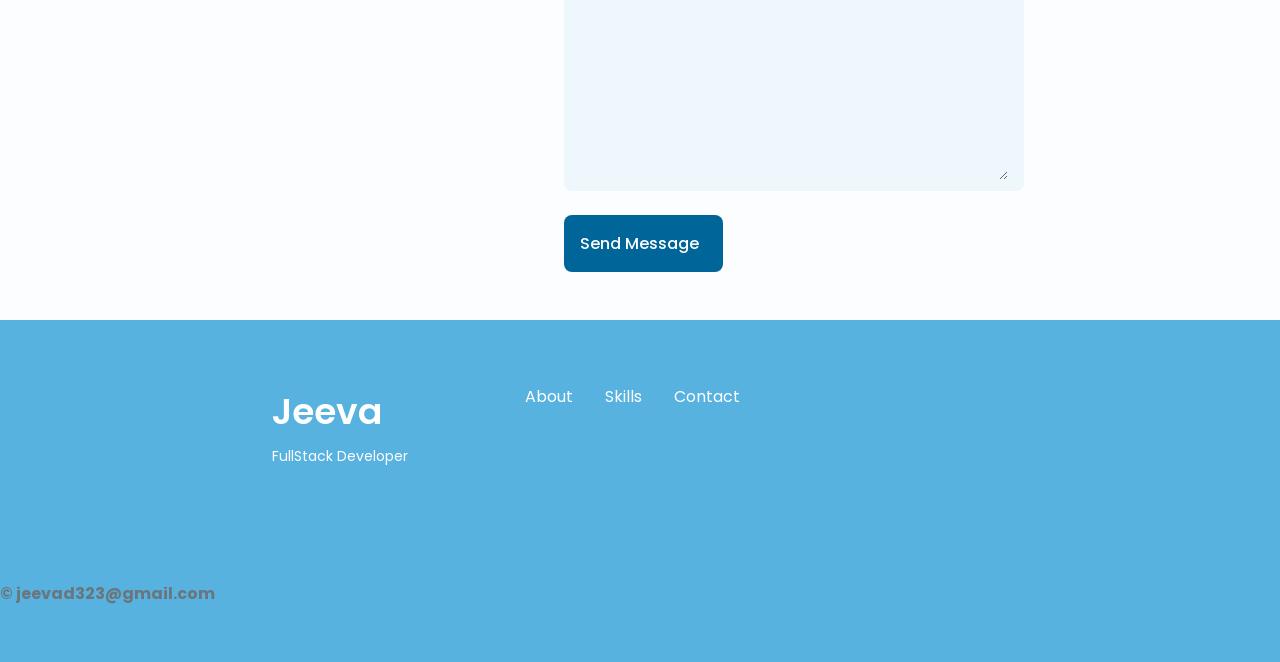
==== commit c5f0d648: "Update index.html" ====
--- a/index.html
+++ b/index.html
@@ -106,7 +106,7 @@
                         <div class="home_data">
                             <h1 class="home_title">Hi, I'm KEERAKATTI JEEVA</h1>
                             <h3 class="home_subtitle">PYTHON Fullstack Developer</h3>
-                            <p class="home_description">Through a collection of carefully curated work samples, I aim to demonstrate my creativity, technical proficiency, and passion for a web Developer.
+                            <p class="home_description">Through a collection of carefully curated work samples, I am to demonstrate my creativity, technical proficiency, and passion for a web Developer.
                             </p>
                             <a href="#contact" class="button button--flex">
                                 Contact Me <i class="uil uil-message button_icon"></i>
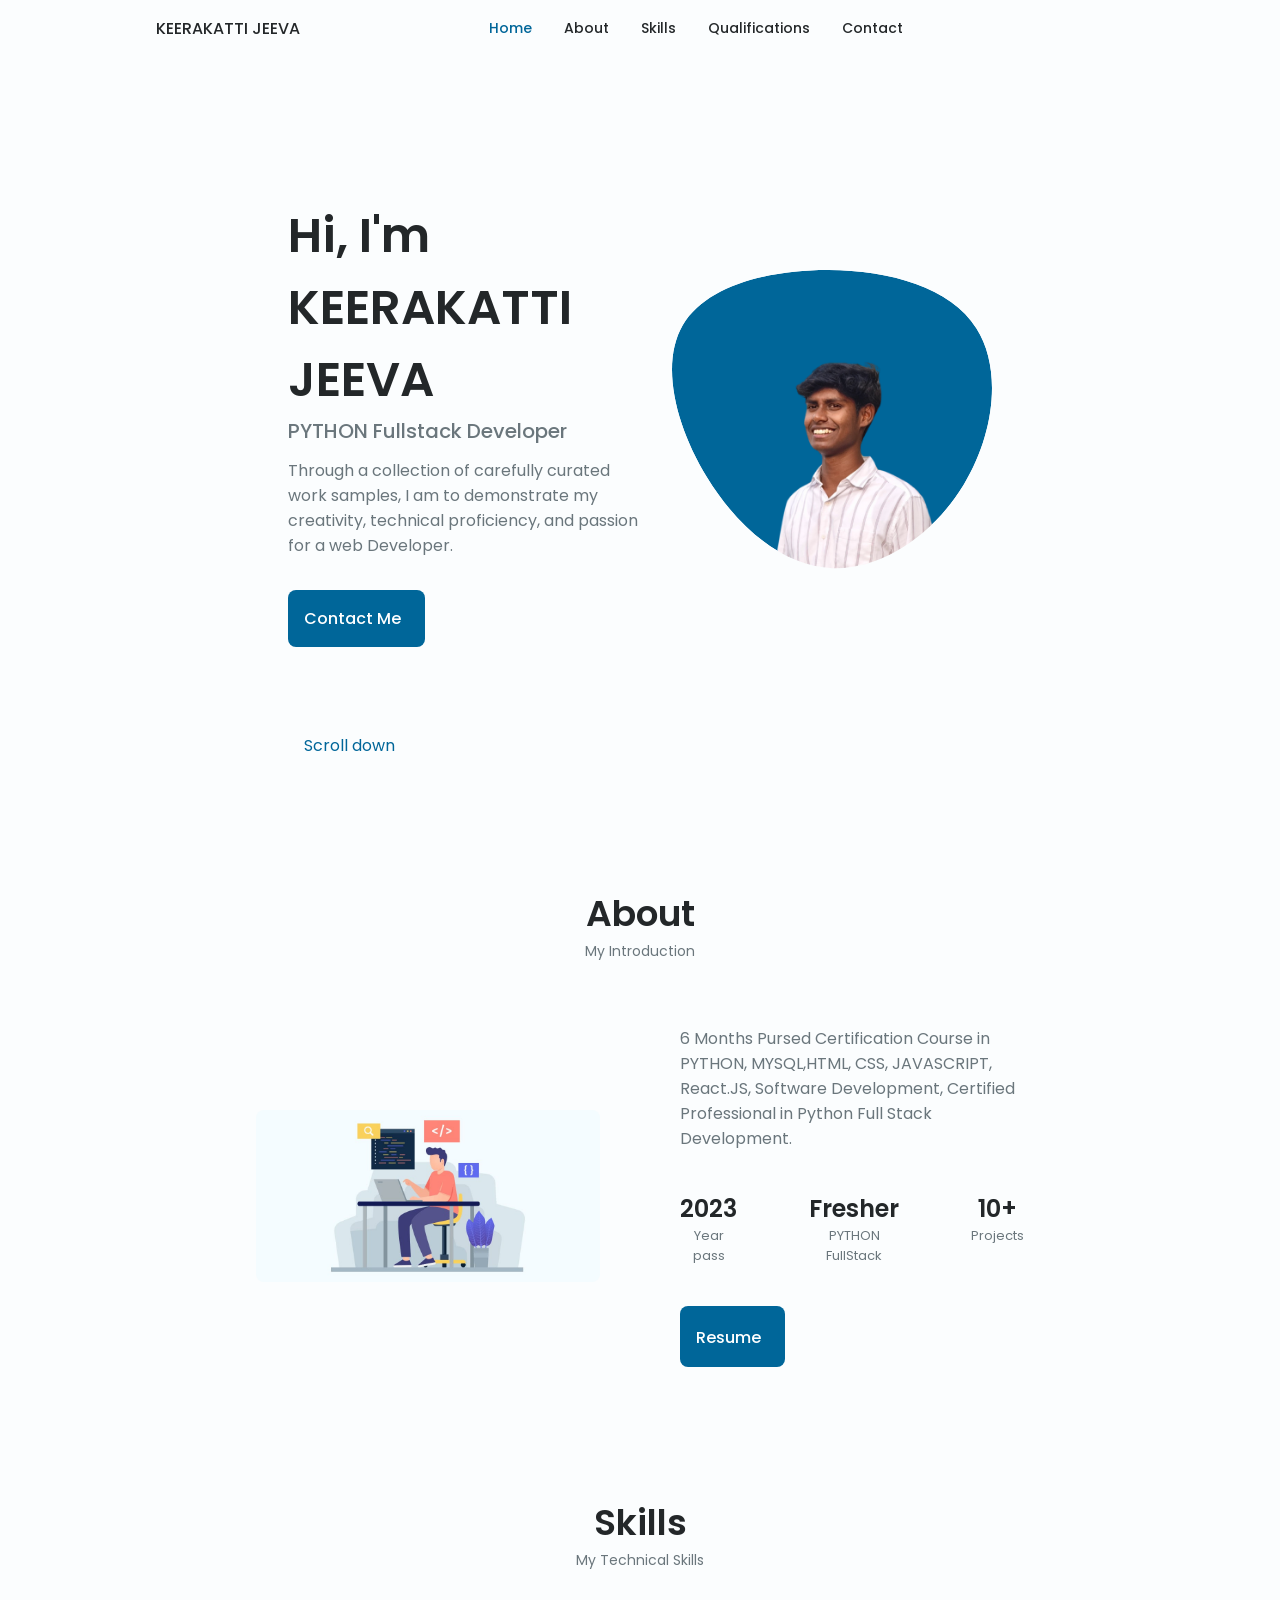
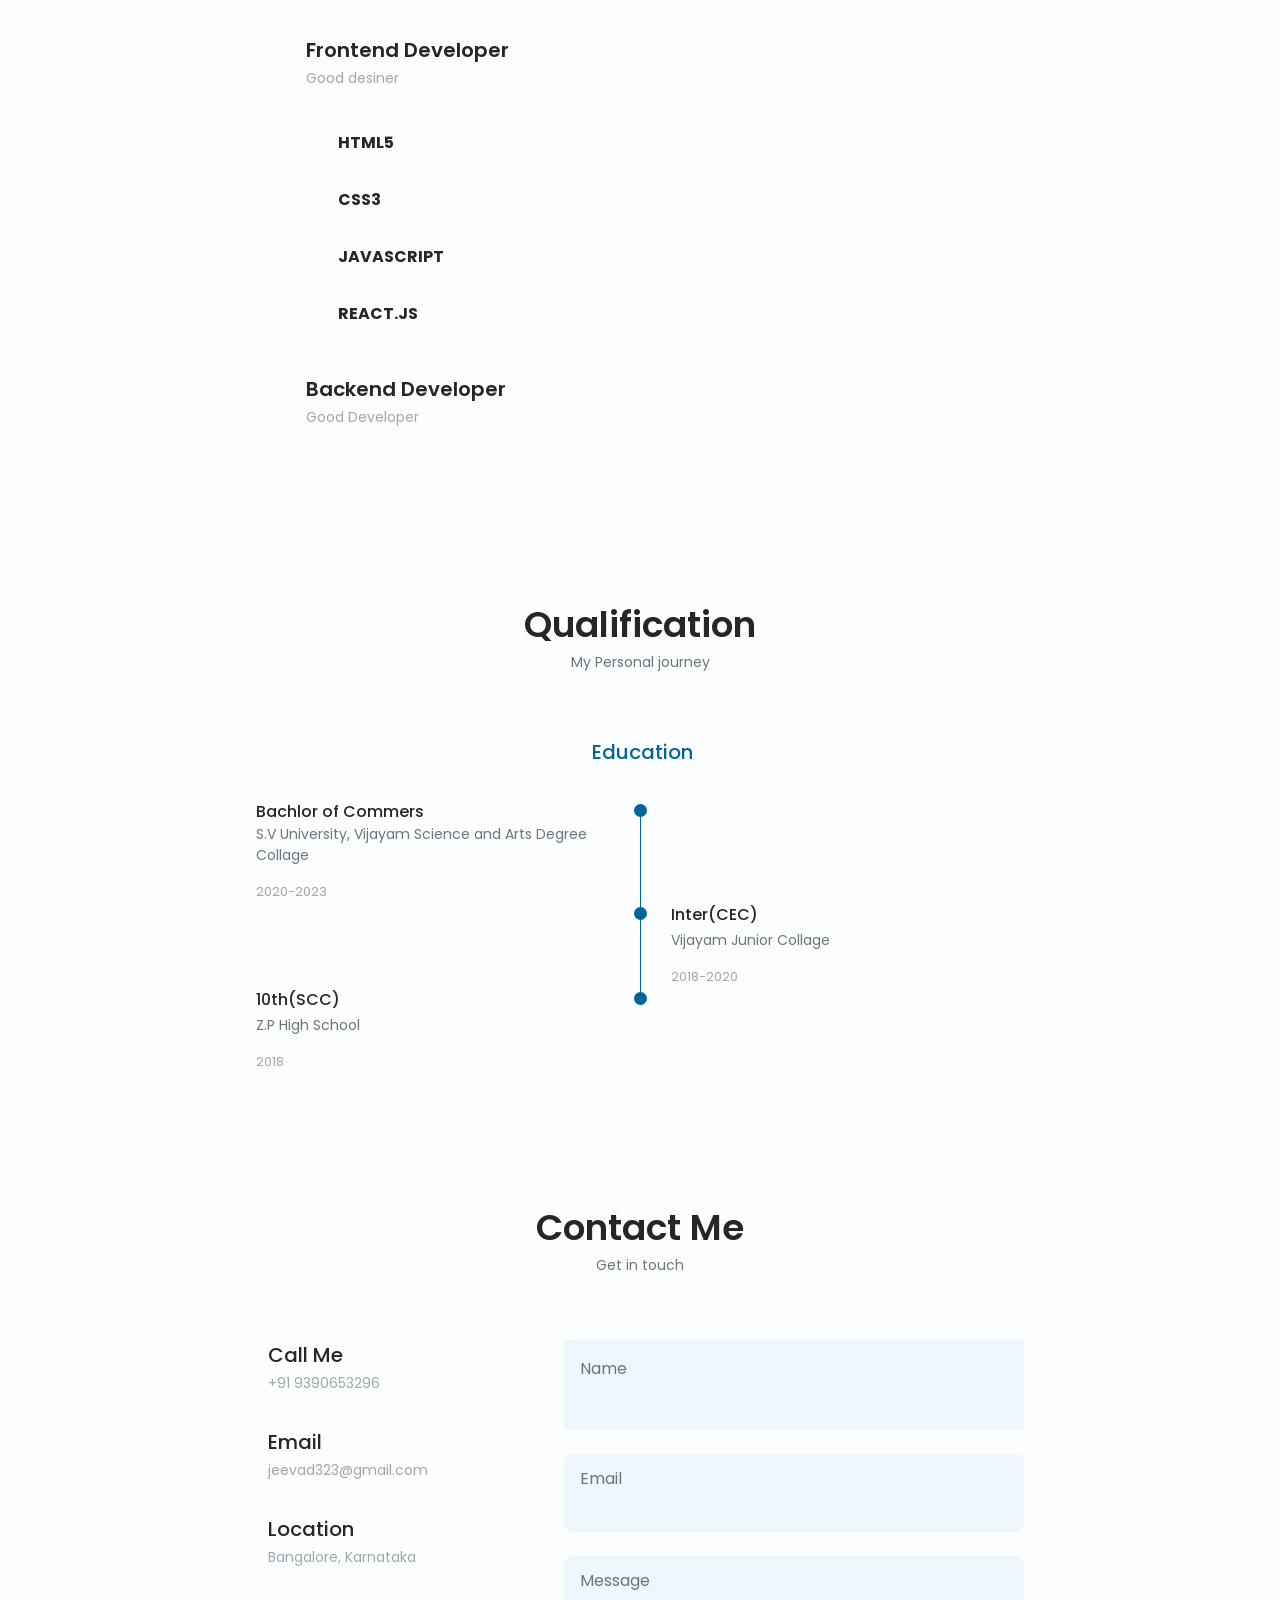
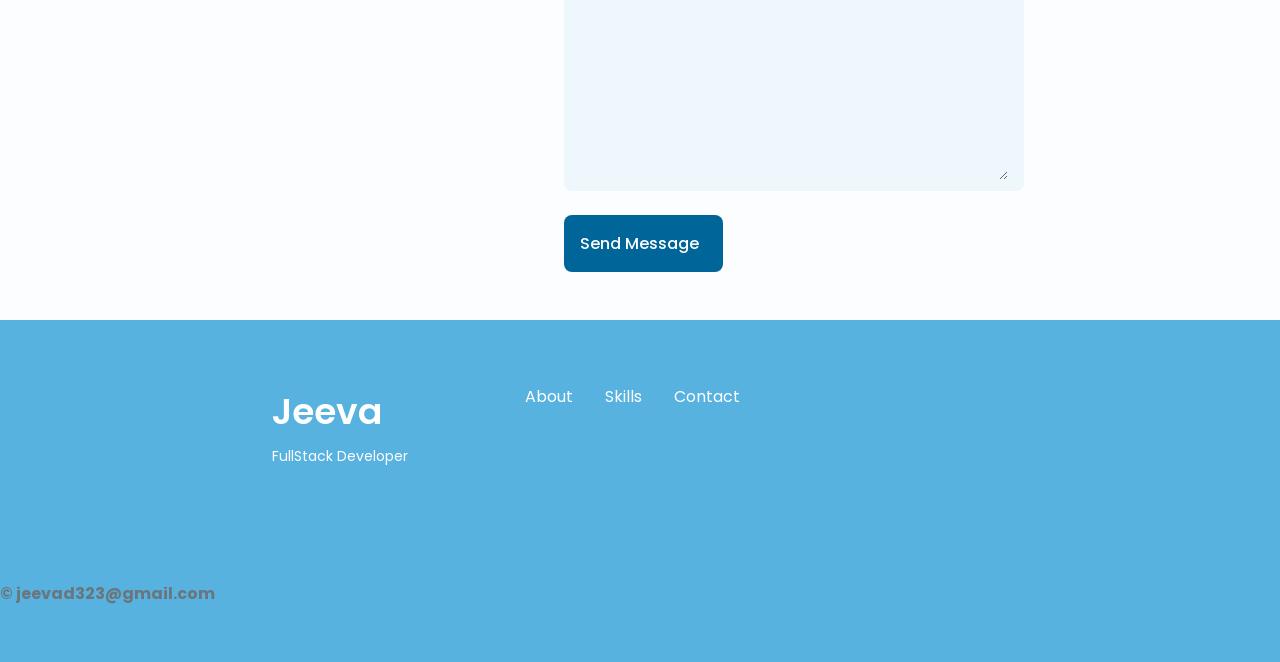
==== commit 0df876f9: "Update index.html" ====
--- a/index.html
+++ b/index.html
@@ -98,7 +98,10 @@
                                     129.362C2.45775 97.8511 -7.48481 59.1033 6.67581 34.5279C20.9871 10.1032 59.7028 
                                     -0.149132 97.9666 0.00163737C136.23 0.303176 174.193 10.857 190.312 36.4879Z"/>
 
-                                    <image class="home_blob-img" x="-75" href="dp.png"/>
+                                    <image class="home_blob-img" x="-75" href="IMG_20241215_163323-removebg.png" style=" 
+                                    height: 550px;
+                                    x:-25;
+                                    y:-100;"/>
                                 </g>
                             </svg>
                         </div>
